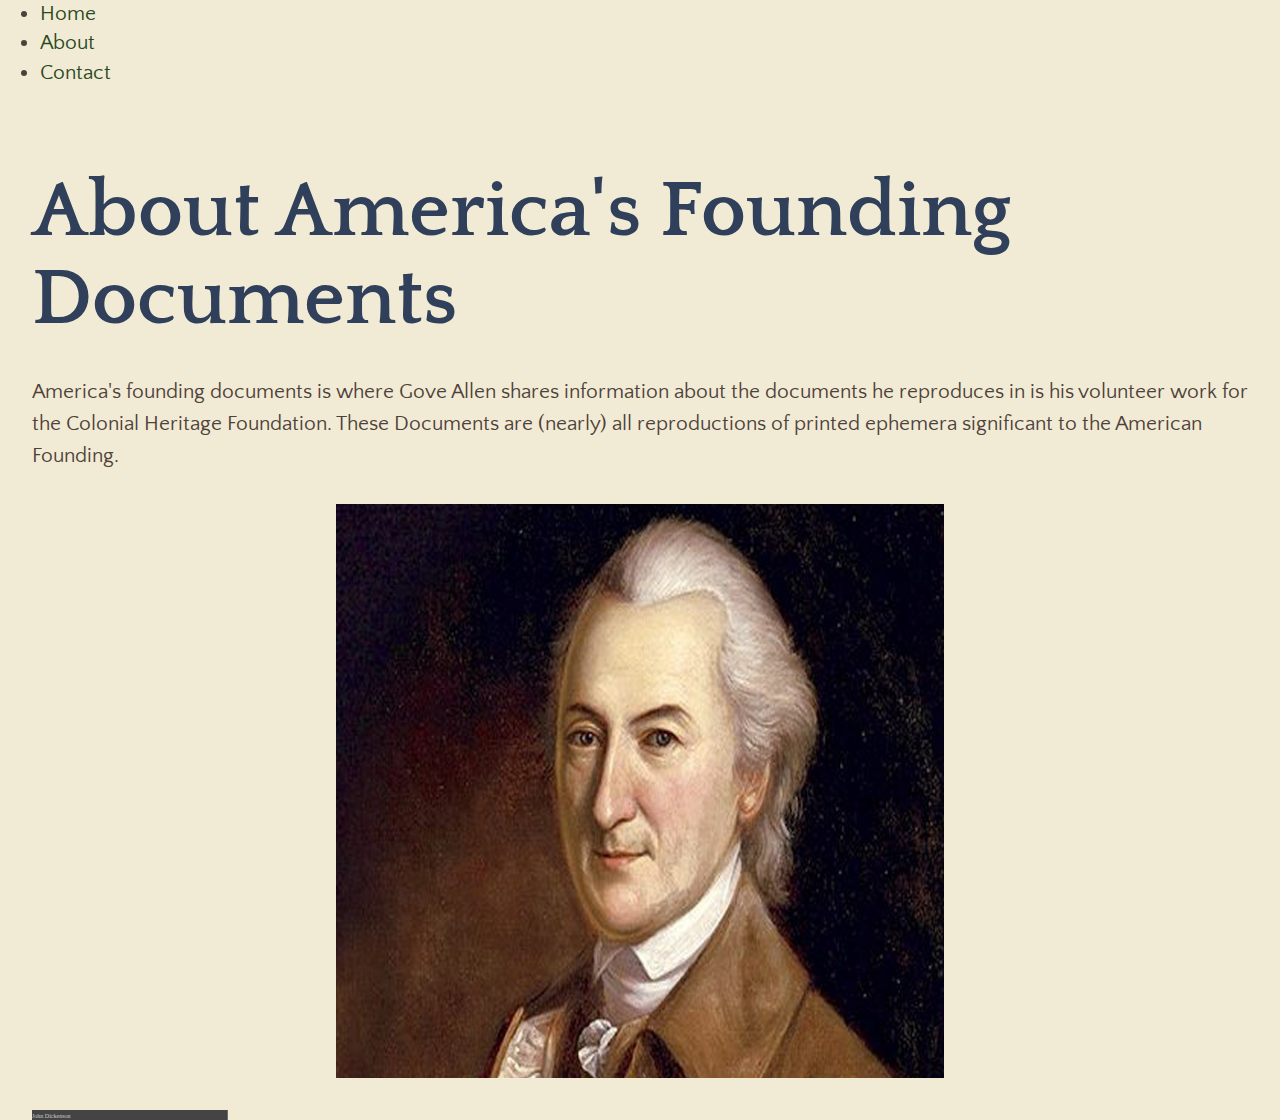
==== about/index.html @ d551bf52 "first update" ====
<!DOCTYPE html>
<html lang="en">

<head>
  <!-- TODO: adjust title, add meta description, add your favicon info, delete this comment  -->
  <meta charset="UTF-8">
  <meta http-equiv="X-UA-Compatible" content="IE=edge">
  <meta name="viewport" content="width=device-width, initial-scale=1.0">
  <meta name="description" content="Description of this website">
  <link rel="apple-touch-icon" sizes="180x180" href="../images/apple-touch-icon.png">
  <link rel="icon" type="image/png" sizes="32x32" href="../images/favicon-32x32.png">
  <link rel="icon" type="image/png" sizes="16x16" href="../images/favicon-16x16.png">
  <link rel="manifest" href="../images/site.webmanifest">
  <link rel="stylesheet" href="../styles/main.css">
  <title>About This Site</title>
</head>

<body>
  <header>
    <nav>
      <ul>
        <li><a href="../">Home</a></li>
        <li><a>About</a></li>
        <li><a href="../contact/">Contact</a></li>
      </ul>
    </nav>
  </header>

  <main>
    <h1>About America's Founding Documents</h1>
    <p>America's founding documents is where Gove Allen shares information about the documents he reproduces in is his volunteer work for the Colonial Heritage Foundation.  These Documents are (nearly) all reproductions of printed ephemera significant to the American Founding.</p>
    <div>
    <img srcset="../images/john-dickenson-300px.jpg 300w,
         ../images/john-dickenson-600px.jpg 600w,
         ../images/john-dickenson-900px.jpg 900w"
     sizes="50vw"
     src="../images/john-dickenson-600px.jpg"
     alt="John Dickenson" width="600" height="567">
    </div>

    <div>
      <img src="../images/john-dickenson.svg"  alt="John Dickenson's name">
    </div>


  </main>
</body>

</html>
---- styles/main.css ----
/*****************************************************/
/* This semester we will be using my variation of    */
/* Josh Comeau's CSS Reset instead of normalize      */
/* Read more at                                      */
/* https://www.joshwcomeau.com/css/custom-css-reset/ */
/*****************************************************/
/* Always add your CSS below the reset CSS           */
/*****************************************************/

/*  fonts for use following Eli's example  Should ths be below the css reset?  */
@import url('https://fonts.googleapis.com/css2?family=Quattrocento+Sans:ital,wght@0,400;0,700;1,400&family=Quattrocento:wght@700&display=swap');


*,
*::before,
*::after {
  box-sizing: border-box;
}

* {
  margin: 0;
  /* this an experimental line-height; if it breaks, add line-height: 1.5 to body */
  line-height: calc(1em + 0.5rem);
}

html,
body {
  height: 100%;
}

body {
  margin: 0;
  -webkit-font-smoothing: antialiased;
}

img,
picture,
video,
canvas,
svg {
  display: block;
  max-width: 100%;
  height: auto;
}

input,
button,
textarea,
select {
  font: inherit;
}

/* until you get a feel for overflow, I'll keep these next two commented out */
/* p,
h1,
h2,
h3,
h4,
h5,
h6 {
  overflow-wrap: break-word;
} */

/* p {
  overflow-wrap: break-word;
  hyphens: auto;
} */

/* temp CSS for HTML only assignments */
picture img {
  width: 100%;
}

svg {
  width: 200px;
}

/* temp fix to size about img */
img[srcset] {
  width: 50%;
  height: auto;
  margin: 2rem auto;
}

/* temporary fix to size svg images */
img[src$="svg"] {
  width: 200px;
}

/************ add your CSS here *****************/

:root{
  --colonial-blue:#30405A;
  --colonial-red:#5F220D;
  --colonial-green:#29481C;
  --colonial-cold:#BD9825;
  --colonial-text-color:#4E4139;
  --colonial-page-color:#F1EBD5;
  
}

body{
  font-family: 'Quattrocento Sans', sans-serif;
  background-color: var(--colonial-page-color);
  color:var(--colonial-text-color);
  font-size: 16pt;
  
}

h1,h2,h3,h4{
  font-family: 'Quattrocento', serif;
  padding:5rem 0 2rem 0;

}

h1{
  color: var(--colonial-blue);
  font-size: 5rem;
}
h2{
  color: var(--colonial-red);
  font-size: 3rem;
}
h3{
  color: var(--colonial-green);
  font-size: 2rem;
}

h3{
  color: var(--colonial-text-color);
  font-size: 1.3rem;
}
a{
  color:var(--colonial-green);
  text-decoration:none;
}
a[href]:hover{
  color:var(--colonial-red);
  text-decoration:underline;
  background-color:#fff;
}

p{
  line-height: 2rem;
}

main{
  padding: 0 2rem;
}
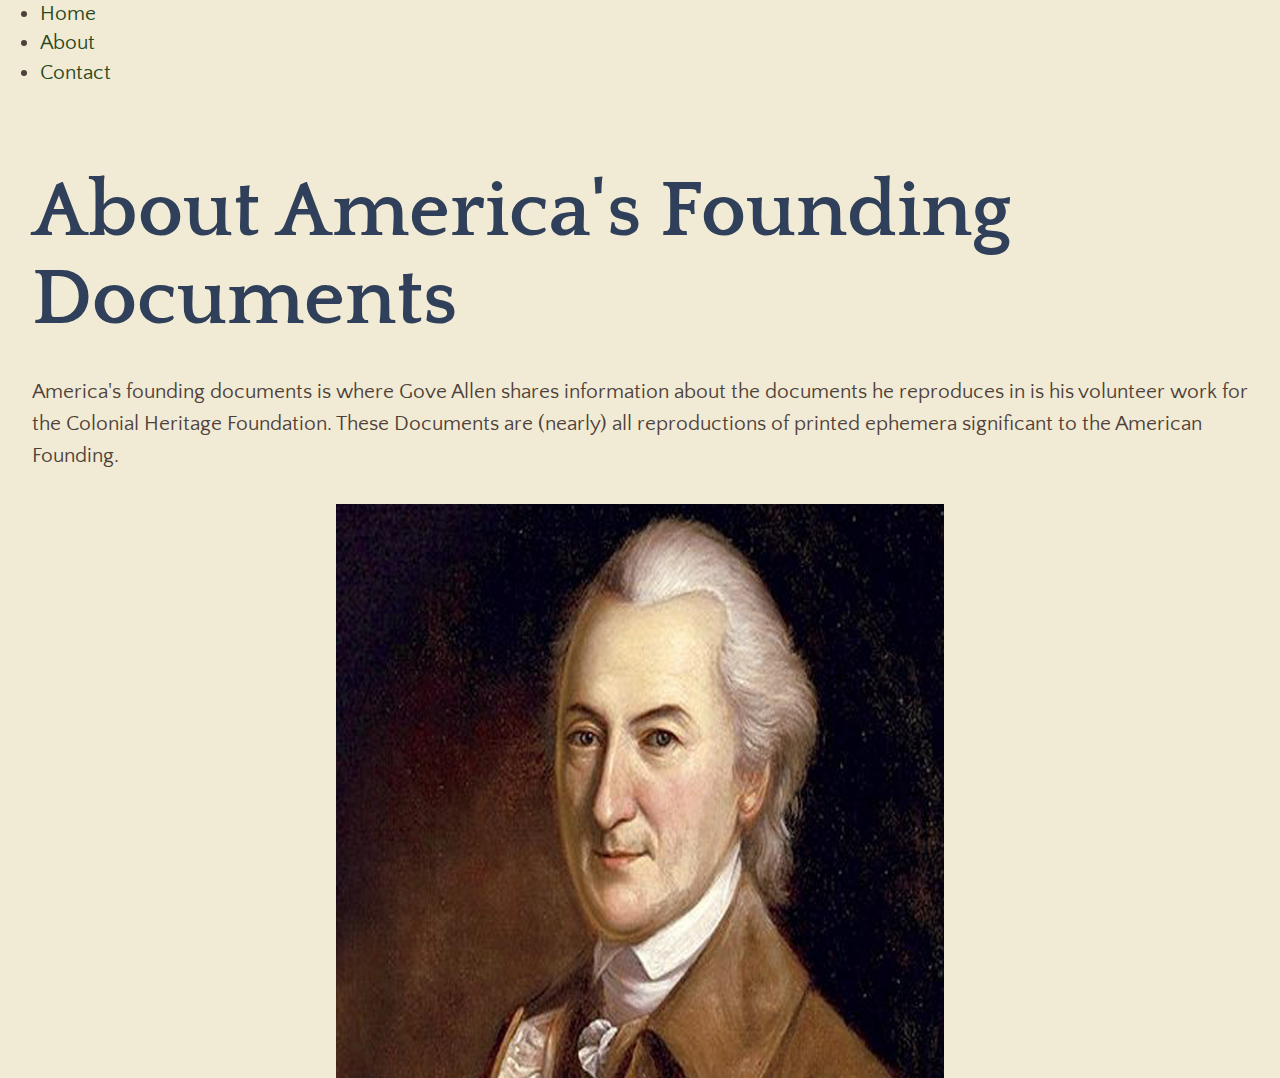
==== commit 6a872155: "progress" ====
--- a/about/index.html
+++ b/about/index.html
@@ -37,12 +37,6 @@
      src="../images/john-dickenson-600px.jpg"
      alt="John Dickenson" width="600" height="567">
     </div>
-
-    <div>
-      <img src="../images/john-dickenson.svg"  alt="John Dickenson's name">
-    </div>
-
-
   </main>
 </body>
 
